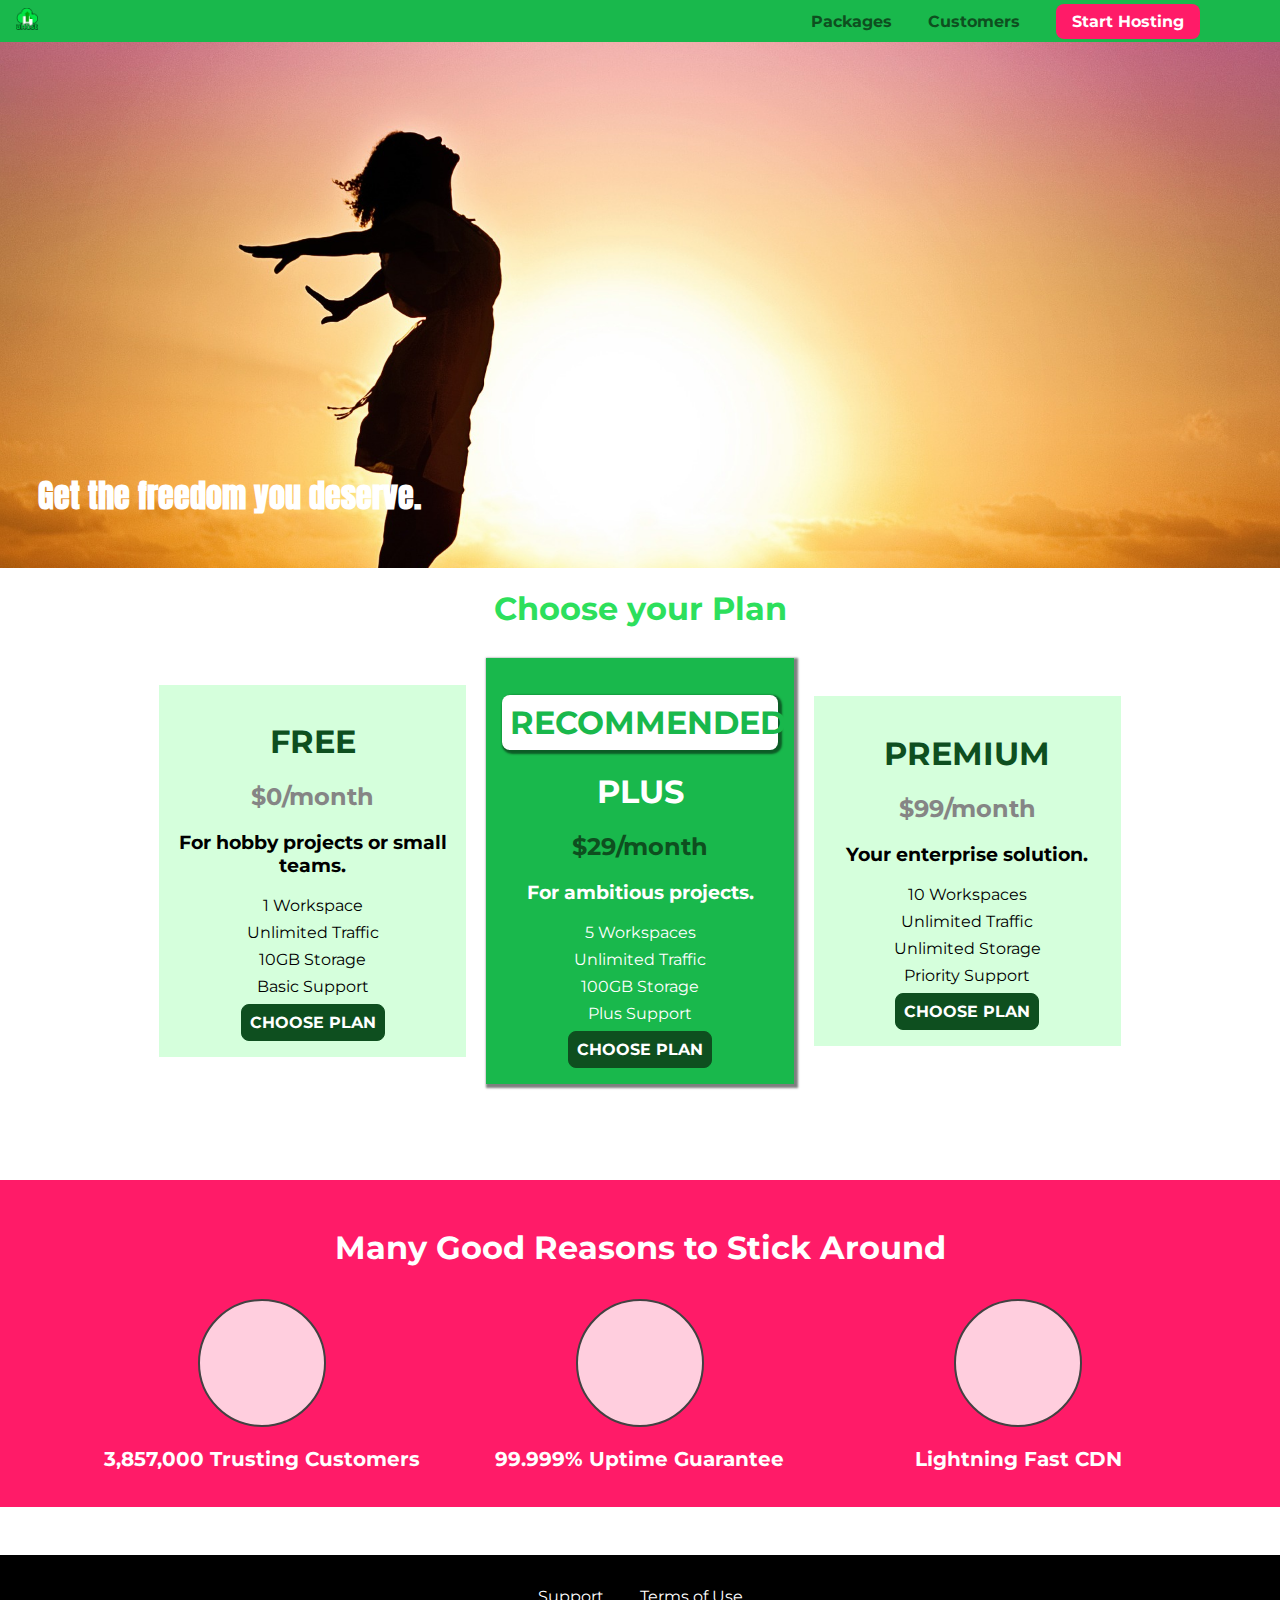
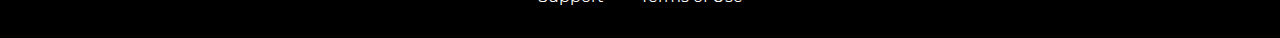
==== index.html @ 964760e7 "added the brand icon to the nav bar" ====
<!DOCTYPE html>
<html lang="en">

<head>
    <meta charset="UTF-8">
    <meta http-equiv="X-UA-Compatible" content="ie=edge">
    <title>uHost</title>
    <link rel="shortcut icon" href="favicon.png">
    <link rel="preconnect" href="https://fonts.googleapis.com">
    <link rel="preconnect" href="https://fonts.gstatic.com" crossorigin>
    <link href="https://fonts.googleapis.com/css2?family=Anton&display=swap" rel="stylesheet">
    <link rel="preconnect" href="https://fonts.googleapis.com">
    <link rel="preconnect" href="https://fonts.gstatic.com" crossorigin>
    <link href="https://fonts.googleapis.com/css2?family=Montserrat:ital,wght@0,400;0,500;1,400&display=swap" rel="stylesheet">
    <link rel="stylesheet" href="shared.css">
    <link rel="stylesheet" href="style.css">
</head>

<body>
    <header class="main-header">
        <div>
            <a href="index.html" class="main-header__brand">
                <img src="./images/uhost-icon.png" alt="uHost - Your favorite hosting company">
            </a>
        </div>
        <nav class="main-nav">
            <ul class="main-nav__items">
                <li class="main-nav__item">
                    <a href="packages/index.html">Packages</a>
                </li>
                <li class="main-nav__item">
                    <a href="customers/index.html">Customers</a>
                </li>
                <li class="main-nav__item main-nav__item--cta">
                    <a href="start-hosting/index.html">Start Hosting</a>
                </li>
            </ul>
        </nav>
    </header>
    <main>
        <section id="product-overview">
            <h1>Get the freedom you deserve.</h1>
        </section>
        <section id="plans">
            <h1 class="section-title">Choose your Plan</h1>
            <div class="plan__list">
                <article class="plan">
                    <h1 class="plan__title">FREE</h1>
                    <h2 class="plan__price">$0/month</h2>
                    <h3>For hobby projects or small teams.</h3>
                    <ul class="plan__features">
                        <li class="plan__feature">1 Workspace</li>
                        <li class="plan__feature">Unlimited Traffic</li>
                        <li class="plan__feature">10GB Storage</li>
                        <li class="plan__feature">Basic Support</li>
                    </ul>
                    <div>
                        <button class="button">CHOOSE PLAN</button>
                    </div>
                </article>
                <article class="plan plan--highlighted">
                    <h1 class="plan__annotation">RECOMMENDED</h1>
                    <h1 class="plan__title">PLUS</h1>
                    <h2 class="plan__price">$29/month</h2>
                    <h3>For ambitious projects.</h3>
                    <ul class="plan__features">
                        <li class="plan__feature">5 Workspaces</li>
                        <li class="plan__feature">Unlimited Traffic</li>
                        <li class="plan__feature">100GB Storage</li>
                        <li class="plan__feature">Plus Support</li>
                    </ul>
                    <div>
                        <button class="button">CHOOSE PLAN</button>
                    </div>
                </article>
                <article class="plan">
                    <h1 class="plan__title">PREMIUM</h1>
                    <h2 class="plan__price">$99/month</h2>
                    <h3>Your enterprise solution.</h3>
                    <ul class="plan__features">
                        <li class="plan__feature">10 Workspaces</li>
                        <li class="plan__feature">Unlimited Traffic</li>
                        <li class="plan__feature">Unlimited Storage</li>
                        <li class="plan__feature">Priority Support</li>
                    </ul>
                    <div>
                        <button class="button">CHOOSE PLAN</button>
                    </div>
                </article>
            </div>
        </section>
        <section id="key-features">
            <h1 class="section-title">Many Good Reasons to Stick Around</h1>
            <ul class="key-feature__list">
                <li class="key-feature">
                    <div class="key-feature__image">

                    </div>
                    <p class="key-feature__description">3,857,000 Trusting Customers</p>
                </li>
                <li class="key-feature">
                    <div class="key-feature__image">

                    </div>
                    <p class="key-feature__description">99.999% Uptime Guarantee</p>
                </li>
                <li class="key-feature">
                    <div class="key-feature__image">

                    </div>
                    <p class="key-feature__description">Lightning Fast CDN</p>
                </li>
            </ul>
        </section>
    </main>
    <footer class="main-footer">
        <nav>
            <ul class="main-footer__links">
                <li class="main-footer__link">
                    <a href="#">Support</a>
                </li>
                <li class="main-footer__link">
                    <a href="#">Terms of Use</a>
                </li>
            </ul>
        </nav>
    </footer>
</body>

</html>
---- shared.css ----
* {
    box-sizing: border-box;
}

body {
    font-family: 'Montserrat', sans-serif;
    margin: 0;
}

.main-header {
    /* background: #2ddf5c; */
    background-color: #19b84c;
    width: 100%;
    position: fixed;
    top: 0;
    left: 0;
    padding: 8px 16px;
    z-index: 1;
}

.main-header > div {
    display: inline-block;
    vertical-align: middle;
}

.main-header__brand {
    color: #0e4f1f;
    text-decoration: none;
    font-weight: bold;
    font-size: 22px;
    height: 22px;
    display: inline-block;
}

.main-header__brand img {
    height: 100%;
}

.main-nav {
    display: inline-block;
    text-align: right;
    width: calc(100% - 74px);
    vertical-align: middle;
}

.main-nav__items {
    margin: 0;
    padding: 0;
    list-style: none;
    
}

.main-nav__item {
    display: inline-block;
    padding: 0px 16px;
    
}

.main-nav__item a {
    text-decoration: none;
    color: #0e4f1f;
    font-weight: bold;
    padding: 3px 0px;
}

.main-nav__item a:hover,
.main-nav__item a:active {
    color: white;
    border-bottom: 5px solid white;
}

.main-nav__item--cta a {
    color: white;
    background: #ff1b68;
    padding: 8px 16px;
    border-radius: 8px;
}

.main-nav__item--cta a:hover,
.main-nav__item--cta a:active {
    color: #ff1b68;
    background: white;
    border-bottom: none;
}

.main-footer {
    background: black;
    color: white;
    padding: 32px;
    margin-top: 48px;
}

.main-footer__links {
    list-style: none;
    margin: 0;
    padding: 0;
    text-align: center;
}

.main-footer__link {
    display: inline-block;
    margin: 0 16px;
}

.main-footer__link a {
    color: white;
    text-decoration: none;
}

.main-footer__link a:hover,
.main-footer__link a:active {
    color: #ccc;
}

.button {
    background: #0e4f1f;
    color: white;
    font: inherit;
    border: 1.5px solid #0e4f1f;
    padding: 8px;
    border-radius: 8px;
    font-weight: bold;
    cursor: pointer;
}

.button:hover,
.button:active {
    background: white;
    color: #0e4f1f;
}

/* If the outline becomes visible, just set it to none */

.button:focus {
    outline: none;
}
---- style.css ----
#product-overview {
    background: url(./images/freedom.jpg);
    background-size: cover;
    background-position: left 10% top 20%;
    background-repeat: no-repeat;
    width: 100%;
    height: 528px;
    padding: 10px;
    margin-top: 40px;
    position: relative;
    background-origin: border-box;
    background-clip: border-box;
    /* border: 5px dashed red; */
   
}

#product-overview h1 {
    color: white;
    font-family: 'Anton', sans-serif;
    position: absolute;
    bottom: 5%;
    left: 3%;
}

.section-title {
    color: #2ddf5c;
    text-align: center;
}

.plan__list {
    width: 80%;
    margin: auto;
    text-align: center;
}

.plan {
    background: #d5ffdc;
    text-align: center;
    padding: 16px;
    margin: 8px;
    margin-bottom: 16px;
    display: inline-block;
    width: 30%;
    vertical-align: middle;
}

.plan--highlighted {
    background: #19b84c;
    color: white;
    box-shadow: 2px 2px 2px 2px rgb(0, 0, 0, .5);
}

.plan__annotation {
    background: white;
    color: #19b84c;
    padding: 8px;
    box-shadow: 2px 2px 2px 2px rgba(0, 0, 0, .5);
    border-radius: 8px;
}

.plan__title {
    color: #0e4f1f;
}

.plan__price {
    color: #858585;
}

.plan--highlighted .plan__title {
    color: white;
}

.plan--highlighted .plan__price {
    color: #0e4f1f;
}

.plan__features {
    list-style: none;
    margin: 0;
    padding: 0;
}

.plan__feature {
    margin: 8px 0;
}



#key-features {
    background: #ff1b68;
    margin-top: 80px;
    padding: 16px;
}

#key-features .section-title {
    color: white;
    margin: 32px;
}

.key-feature__list {
    list-style: none;
    margin: 0;
    padding: 0;
    text-align: center;
}

.key-feature {
    display: inline-block;
    width: 30%;
    vertical-align: top;
}

.key-feature__image {
    background: #ffcede;
    width: 128px;
    height: 128px;
    border: 2px solid #424242;
    border-radius: 50%;
    margin: auto;
}

.key-feature__description {
    text-align: center;
    font-weight: bold;
    color: white;
    font-size: 20px;
}
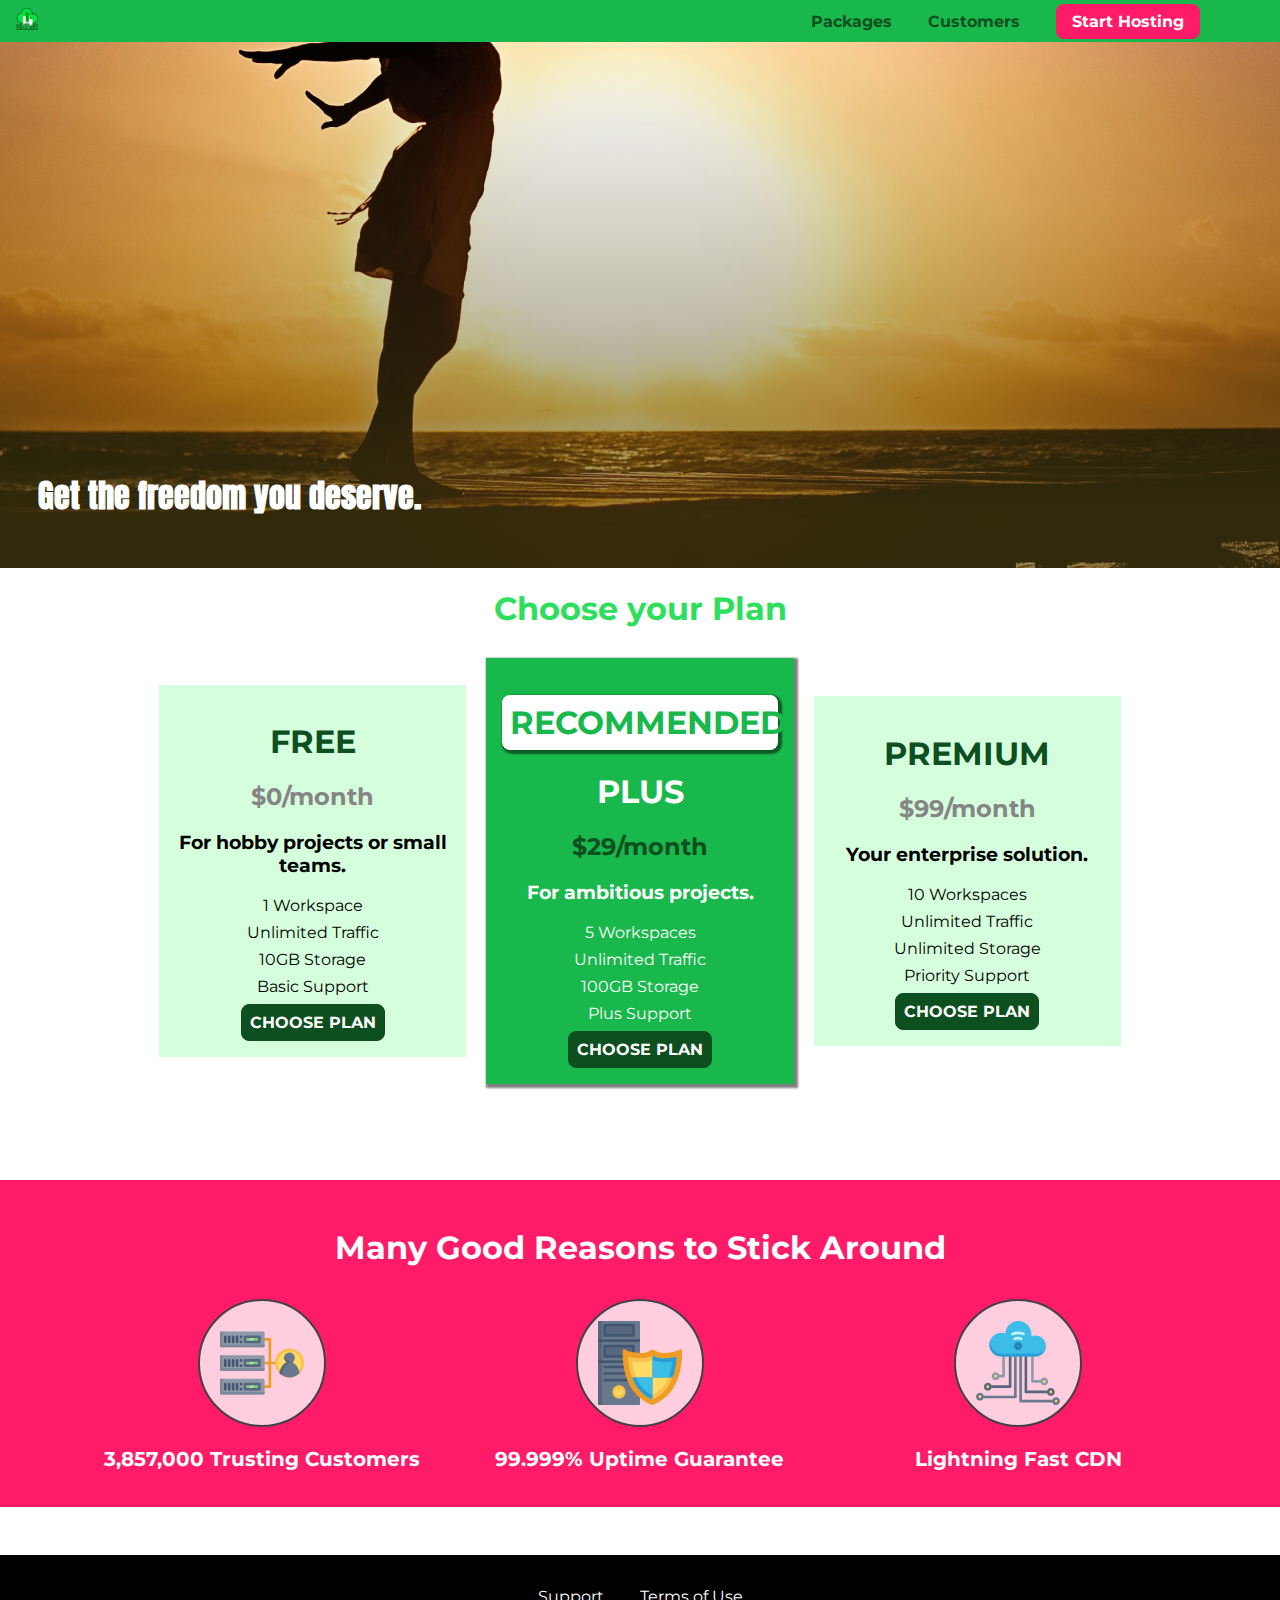
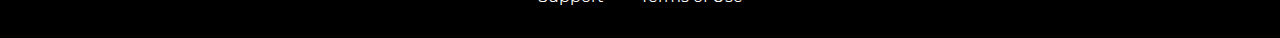
==== commit 92fc6cef: "added svgs to the key-features section" ====
--- a/index.html
+++ b/index.html
@@ -94,19 +94,185 @@
             <ul class="key-feature__list">
                 <li class="key-feature">
                     <div class="key-feature__image">
-
+                        <svg viewBox="0 0 512 512">
+                            <path style="fill:#F09B24;" d="M344,248h-32V112c0-4.418-3.582-8-8-8h-40c-4.418,0-8,3.582-8,8s3.582,8,8,8h32v128h-32  c-4.418,0-8,3.582-8,8s3.582,8,8,8h32v128h-32c-4.418,0-8,3.582-8,8s3.582,8,8,8h40c4.418,0,8-3.582,8-8V264h32c4.418,0,8-3.582,8-8  S348.418,248,344,248z"
+                            />
+                            <path style="fill:#8E9AA9;" d="M264,64H8c-4.418,0-8,3.582-8,8v80c0,4.418,3.582,8,8,8h256c4.418,0,8-3.582,8-8V72  C272,67.582,268.418,64,264,64z"
+                            />
+                            <path style="fill:#7C899B;" d="M24,144c-4.418,0-8-3.582-8-8V64H8c-4.418,0-8,3.582-8,8v80c0,4.418,3.582,8,8,8h256  c4.418,0,8-3.582,8-8v-8H24z"
+                            />
+                            <rect x="152" y="96" style="fill:#B8E3A8;" width="88" height="32" />
+                            <g>
+                                <polygon style="fill:#7EC97D;" points="152,96 152,128 166,128 198,96  " />
+                                <polygon style="fill:#7EC97D;" points="220,96 188,128 240,128 240,96  " />
+                            </g>
+                            <path style="fill:#56677E;" d="M240,136h-88c-4.418,0-8-3.582-8-8V96c0-4.418,3.582-8,8-8h88c4.418,0,8,3.582,8,8v32  C248,132.418,244.418,136,240,136z M160,120h72v-16h-72V120z"
+                            />
+                            <g>
+                                <path style="fill:#435670;" d="M32,136c-4.418,0-8-3.582-8-8V96c0-4.418,3.582-8,8-8s8,3.582,8,8v32C40,132.418,36.418,136,32,136z   "
+                                />
+                                <path style="fill:#435670;" d="M56,136c-4.418,0-8-3.582-8-8V96c0-4.418,3.582-8,8-8s8,3.582,8,8v32C64,132.418,60.418,136,56,136z   "
+                                />
+                                <path style="fill:#435670;" d="M80,136c-4.418,0-8-3.582-8-8V96c0-4.418,3.582-8,8-8s8,3.582,8,8v32C88,132.418,84.418,136,80,136z   "
+                                />
+                                <path style="fill:#435670;" d="M104,136c-4.418,0-8-3.582-8-8V96c0-4.418,3.582-8,8-8s8,3.582,8,8v32   C112,132.418,108.418,136,104,136z"
+                                />
+                                <path style="fill:#435670;" d="M128,105c-4.418,0-8-3.582-8-8v-1c0-4.418,3.582-8,8-8s8,3.582,8,8v1   C136,101.418,132.418,105,128,105z"
+                                />
+                                <path style="fill:#435670;" d="M128,136c-4.418,0-8-3.582-8-8v-1c0-4.418,3.582-8,8-8s8,3.582,8,8v1   C136,132.418,132.418,136,128,136z"
+                                />
+                            </g>
+                            <path style="fill:#8E9AA9;" d="M264,208H8c-4.418,0-8,3.582-8,8v80c0,4.418,3.582,8,8,8h256c4.418,0,8-3.582,8-8v-80  C272,211.582,268.418,208,264,208z"
+                            />
+                            <path style="fill:#7C899B;" d="M24,288c-4.418,0-8-3.582-8-8v-72H8c-4.418,0-8,3.582-8,8v80c0,4.418,3.582,8,8,8h256  c4.418,0,8-3.582,8-8v-8H24z"
+                            />
+                            <rect x="152" y="240" style="fill:#B8E3A8;" width="88" height="32" />
+                            <g>
+                                <polygon style="fill:#7EC97D;" points="152,240 152,272 166,272 198,240  " />
+                                <polygon style="fill:#7EC97D;" points="220,240 188,272 240,272 240,240  " />
+                            </g>
+                            <path style="fill:#56677E;" d="M240,280h-88c-4.418,0-8-3.582-8-8v-32c0-4.418,3.582-8,8-8h88c4.418,0,8,3.582,8,8v32  C248,276.418,244.418,280,240,280z M160,264h72v-16h-72V264z"
+                            />
+                            <g>
+                                <path style="fill:#435670;" d="M32,280c-4.418,0-8-3.582-8-8v-32c0-4.418,3.582-8,8-8s8,3.582,8,8v32C40,276.418,36.418,280,32,280   z"
+                                />
+                                <path style="fill:#435670;" d="M56,280c-4.418,0-8-3.582-8-8v-32c0-4.418,3.582-8,8-8s8,3.582,8,8v32C64,276.418,60.418,280,56,280   z"
+                                />
+                                <path style="fill:#435670;" d="M80,280c-4.418,0-8-3.582-8-8v-32c0-4.418,3.582-8,8-8s8,3.582,8,8v32C88,276.418,84.418,280,80,280   z"
+                                />
+                                <path style="fill:#435670;" d="M104,280c-4.418,0-8-3.582-8-8v-32c0-4.418,3.582-8,8-8s8,3.582,8,8v32   C112,276.418,108.418,280,104,280z"
+                                />
+                                <path style="fill:#435670;" d="M128,249c-4.418,0-8-3.582-8-8v-1c0-4.418,3.582-8,8-8s8,3.582,8,8v1   C136,245.418,132.418,249,128,249z"
+                                />
+                                <path style="fill:#435670;" d="M128,280c-4.418,0-8-3.582-8-8v-1c0-4.418,3.582-8,8-8s8,3.582,8,8v1   C136,276.418,132.418,280,128,280z"
+                                />
+                            </g>
+                            <path style="fill:#8E9AA9;" d="M264,352H8c-4.418,0-8,3.582-8,8v80c0,4.418,3.582,8,8,8h256c4.418,0,8-3.582,8-8v-80  C272,355.582,268.418,352,264,352z"
+                            />
+                            <path style="fill:#7C899B;" d="M24,432c-4.418,0-8-3.582-8-8v-72H8c-4.418,0-8,3.582-8,8v80c0,4.418,3.582,8,8,8h256  c4.418,0,8-3.582,8-8v-8H24z"
+                            />
+                            <rect x="152" y="384" style="fill:#B8E3A8;" width="88" height="32" />
+                            <g>
+                                <polygon style="fill:#7EC97D;" points="152,384 152,416 166,416 198,384  " />
+                                <polygon style="fill:#7EC97D;" points="220,384 188,416 240,416 240,384  " />
+                            </g>
+                            <path style="fill:#56677E;" d="M240,424h-88c-4.418,0-8-3.582-8-8v-32c0-4.418,3.582-8,8-8h88c4.418,0,8,3.582,8,8v32  C248,420.418,244.418,424,240,424z M160,408h72v-16h-72V408z"
+                            />
+                            <g>
+                                <path style="fill:#435670;" d="M32,424c-4.418,0-8-3.582-8-8v-32c0-4.418,3.582-8,8-8s8,3.582,8,8v32C40,420.418,36.418,424,32,424   z"
+                                />
+                                <path style="fill:#435670;" d="M56,424c-4.418,0-8-3.582-8-8v-32c0-4.418,3.582-8,8-8s8,3.582,8,8v32C64,420.418,60.418,424,56,424   z"
+                                />
+                                <path style="fill:#435670;" d="M80,424c-4.418,0-8-3.582-8-8v-32c0-4.418,3.582-8,8-8s8,3.582,8,8v32C88,420.418,84.418,424,80,424   z"
+                                />
+                                <path style="fill:#435670;" d="M104,424c-4.418,0-8-3.582-8-8v-32c0-4.418,3.582-8,8-8s8,3.582,8,8v32   C112,420.418,108.418,424,104,424z"
+                                />
+                                <path style="fill:#435670;" d="M128,393c-4.418,0-8-3.582-8-8v-1c0-4.418,3.582-8,8-8s8,3.582,8,8v1   C136,389.418,132.418,393,128,393z"
+                                />
+                                <path style="fill:#435670;" d="M128,424c-4.418,0-8-3.582-8-8v-1c0-4.418,3.582-8,8-8s8,3.582,8,8v1   C136,420.418,132.418,424,128,424z"
+                                />
+                            </g>
+                            <path style="fill:#F7C14D;" d="M424,168c-48.523,0-88,39.477-88,88s39.477,88,88,88s88-39.477,88-88S472.523,168,424,168z" />
+                            <path style="fill:#FFDB66;" d="M424,184c-39.701,0-72,32.299-72,72s32.299,72,72,72s72-32.299,72-72S463.701,184,424,184z" />
+                            <path style="fill:#69788D;" d="M484.893,314.16C476.393,274.588,451.922,248,424,248s-52.393,26.588-60.893,66.16  c-0.605,2.82,0.354,5.749,2.511,7.664C381.731,336.124,402.465,344,424,344s42.269-7.876,58.381-22.176  C484.539,319.909,485.498,316.98,484.893,314.16z"
+                            />
+                            <path style="fill:#56677E;" d="M434.053,249.171C430.768,248.403,427.411,248,424,248c-27.922,0-52.393,26.588-60.893,66.16  c-0.605,2.82,0.354,5.749,2.511,7.664c3.383,3.002,6.979,5.703,10.734,8.125C384.904,286.243,407.373,255.378,434.053,249.171z"
+                            />
+                            <path style="fill:#69788D;" d="M424,192c-17.645,0-32,14.355-32,32s14.355,32,32,32s32-14.355,32-32S441.645,192,424,192z" />
+                            <path style="fill:#56677E;" d="M432,248c-17.645,0-32-14.355-32-32c0-6.783,2.128-13.076,5.742-18.258  C397.444,203.53,392,213.138,392,224c0,17.645,14.355,32,32,32c10.862,0,20.471-5.444,26.258-13.742  C445.076,245.872,438.783,248,432,248z"
+                            />
+
+                        </svg>
+  
                     </div>
                     <p class="key-feature__description">3,857,000 Trusting Customers</p>
                 </li>
                 <li class="key-feature">
                     <div class="key-feature__image">
-
+                        <svg viewBox="0 0 512 512">
+                            <path style="fill:#69788D;" d="M248,0H8C3.582,0,0,3.582,0,8v496c0,4.418,3.582,8,8,8h240c4.418,0,8-3.582,8-8V8  C256,3.582,252.418,0,248,0z"
+                            />
+                            <path style="fill:#56677E;" d="M24,504V8c0-4.418,3.582-8,8-8H8C3.582,0,0,3.582,0,8v496c0,4.418,3.582,8,8,8h24  C27.582,512,24,508.418,24,504z"
+                            />
+                            <g>
+                                <rect x="0" y="112" style="fill:#435670;" width="256" height="16" />
+                                <rect x="0" y="240" style="fill:#435670;" width="256" height="16" />
+                            </g>
+                            <path style="fill:#F7C14D;" d="M128,392c-22.056,0-40,17.944-40,40s17.944,40,40,40s40-17.944,40-40S150.056,392,128,392z" />
+                            <path style="fill:#FFDB66;" d="M128,408c-13.233,0-24,10.767-24,24s10.767,24,24,24s24-10.767,24-24S141.233,408,128,408z" />
+                            <path style="fill:#F7C14D;" d="M128,392c-2.739,0-5.414,0.278-8,0.805V424c0,4.418,3.582,8,8,8c4.418,0,8-3.582,8-8v-31.195  C133.414,392.278,130.739,392,128,392z"
+                            />
+                            <g>
+                                <path style="fill:#435670;" d="M216,288H40c-4.418,0-8-3.582-8-8s3.582-8,8-8h176c4.418,0,8,3.582,8,8S220.418,288,216,288z"
+                                />
+                                <path style="fill:#435670;" d="M216,328H40c-4.418,0-8-3.582-8-8s3.582-8,8-8h176c4.418,0,8,3.582,8,8S220.418,328,216,328z"
+                                />
+                                <path style="fill:#435670;" d="M216,368H40c-4.418,0-8-3.582-8-8s3.582-8,8-8h176c4.418,0,8,3.582,8,8S220.418,368,216,368z"
+                                />
+                                <path style="fill:#435670;" d="M216,16H40c-4.418,0-8,3.582-8,8v64c0,4.418,3.582,8,8,8h176c4.418,0,8-3.582,8-8V24   C224,19.582,220.418,16,216,16z"
+                                />
+                            </g>
+                            <rect x="48" y="32" style="fill:#56677E;" width="160" height="48" />
+                            <path style="fill:#435670;" d="M216,144H40c-4.418,0-8,3.582-8,8v64c0,4.418,3.582,8,8,8h176c4.418,0,8-3.582,8-8v-64  C224,147.582,220.418,144,216,144z"
+                            />
+                            <rect x="48" y="160" style="fill:#56677E;" width="160" height="48" />
+                            <path style="fill:#F09B24;" d="M511.747,180.237c-0.194-6.537-8.107-10.107-13.135-5.894c-5.6,4.693-42.904,21.282-98.514,21.282  c-33.45,0-64.625-20.999-64.929-21.206c-2.9-1.991-6.764-1.85-9.512,0.346c-2.677,2.135-27.201,20.86-63.793,20.86  c-55.607,0-92.914-16.589-98.515-21.282c-5.028-4.211-12.941-0.645-13.135,5.894c-1.634,54.834,4.655,105.941,18.693,151.903  c12.096,39.604,29.759,74.047,52.497,102.373c27.538,34.304,62.743,59.882,104.66,76.045c3.069,1.918,6.757,1.921,9.83,0  c41.917-16.163,77.122-41.741,104.66-76.045c22.738-28.326,40.401-62.77,52.497-102.373  C507.092,286.179,513.381,235.071,511.747,180.237z"
+                            />
+                            <path style="fill:#F7C14D;" d="M476.21,221.226c-1.953-1.631-4.568-2.235-7.036-1.628c-21.686,5.327-44.926,8.028-69.075,8.028  c-25.926,0-49.633-8.975-64.955-16.504c-2.307-1.134-5.016-1.091-7.284,0.116c-14.059,7.477-36.919,16.388-65.994,16.388  c-24.153,0-47.394-2.701-69.075-8.028c-5.155-1.268-10.221,2.966-9.894,8.261c2.077,33.693,7.668,65.635,16.616,94.935  c22.774,74.565,66.139,126.334,128.888,153.868c2.032,0.891,4.397,0.891,6.43,0c61.777-27.107,104.716-78.876,127.62-153.868  c8.948-29.3,14.539-61.241,16.616-94.935C479.224,225.319,478.163,222.856,476.21,221.226z"
+                            />
+                            <path style="fill:#FFDB66;" d="M331.609,451.727c-52.604-25.289-89.304-70.987-109.144-135.944  c-6.532-21.39-11.162-44.336-13.82-68.447c17.133,2.852,34.952,4.291,53.22,4.291c29.394,0,53.376-7.793,69.978-15.561  c17.44,7.736,41.656,15.561,68.256,15.561c18.267,0,36.085-1.439,53.219-4.291c-2.659,24.112-7.288,47.06-13.82,68.448  C419.545,381.108,383.27,426.805,331.609,451.727z"
+                            />
+                            <g>
+                                <path style="fill:#2C9DD4;" d="M479.066,227.858c0.157-2.539-0.903-5.002-2.856-6.633s-4.568-2.235-7.036-1.628   c-21.686,5.327-44.926,8.028-69.075,8.028c-25.926,0-49.633-8.975-64.955-16.504c-1.057-0.52-2.2-0.78-3.345-0.806l-0.072,133.351   h123.601c2.556-6.746,4.933-13.702,7.123-20.874C471.398,293.493,476.989,261.552,479.066,227.858z"
+                                />
+                                <path style="fill:#2C9DD4;" d="M206.658,343.667c24.153,63.42,65.028,108.108,121.743,132.995c1.031,0.452,2.147,0.673,3.263,0.666   l0.063-133.661H206.658z"
+                                />
+                            </g>
+                            <g>
+                                <path style="fill:#3CBDE8;" d="M439.497,315.783c6.532-21.389,11.161-44.336,13.82-68.448c-17.134,2.852-34.952,4.291-53.219,4.291   c-26.6,0-50.815-7.824-68.256-15.561l-0.116,107.601h97.758C433.179,334.807,436.524,325.518,439.497,315.783z"
+                                />
+                                <path style="fill:#3CBDE8;" d="M232.523,343.667c21.144,50.298,54.363,86.56,99.087,108.06l0.117-108.06H232.523z" />
+                            </g>
+                        </svg>
                     </div>
                     <p class="key-feature__description">99.999% Uptime Guarantee</p>
                 </li>
                 <li class="key-feature">
                     <div class="key-feature__image">
-
+                        <svg viewBox="0 0 512 512">
+                            <path style="fill:#8E9AA9;" d="M168,200c-4.418,0-8,3.582-8,8v120h-17.376c-3.302-9.311-12.194-16-22.624-16  c-13.234,0-24,10.767-24,24s10.766,24,24,24c10.429,0,19.321-6.689,22.624-16H168c4.418,0,8-3.582,8-8V208  C176,203.582,172.418,200,168,200z"
+                            />
+                            <path style="fill:#FFDB66;" d="M120,328c-4.411,0-8,3.589-8,8s3.589,8,8,8s8-3.589,8-8S124.411,328,120,328z" />
+                            <path style="fill:#56677E;" d="M208,200c-4.418,0-8,3.582-8,8v184H94.624C91.322,382.689,82.43,376,72,376  c-13.234,0-24,10.767-24,24s10.766,24,24,24c10.429,0,19.321-6.689,22.624-16H208c4.418,0,8-3.582,8-8V208  C216,203.582,212.418,200,208,200z"
+                            />
+                            <path style="fill:#FFDB66;" d="M72,392c-4.411,0-8,3.589-8,8s3.589,8,8,8s8-3.589,8-8S76.411,392,72,392z" />
+                            <path style="fill:#69788D;" d="M240,208c-4.418,0-8,3.582-8,8v239H47.24c-2.671-10.34-12.078-18-23.24-18c-13.234,0-24,10.767-24,24  s10.766,24,24,24c9.666,0,18.009-5.747,21.809-14H240c4.418,0,8-3.582,8-8V216C248,211.582,244.418,208,240,208z"
+                            />
+                            <path style="fill:#FFDB66;" d="M24,453c-4.411,0-8,3.589-8,8s3.589,8,8,8s8-3.589,8-8S28.411,453,24,453z" />
+                            <path style="fill:#69788D;" d="M488,464c-10.429,0-19.321,6.689-22.624,16H280V208c0-4.418-3.582-8-8-8s-8,3.582-8,8v280  c0,4.418,3.582,8,8,8h193.376c3.302,9.311,12.194,16,22.624,16c13.234,0,24-10.767,24-24S501.234,464,488,464z"
+                            />
+                            <path style="fill:#FFDB66;" d="M488,480c-4.411,0-8,3.589-8,8s3.589,8,8,8s8-3.589,8-8S492.411,480,488,480z" />
+                            <path style="fill:#56677E;" d="M456,408c-10.429,0-19.321,6.689-22.624,16H312V208c0-4.418-3.582-8-8-8s-8,3.582-8,8v224  c0,4.418,3.582,8,8,8h129.376c3.302,9.311,12.194,16,22.624,16c13.234,0,24-10.767,24-24S469.234,408,456,408z"
+                            />
+                            <path style="fill:#FFDB66;" d="M456,424c-4.411,0-8,3.589-8,8s3.589,8,8,8s8-3.589,8-8S460.411,424,456,424z" />
+                            <path style="fill:#8E9AA9;" d="M416,344c-10.429,0-19.321,6.689-22.624,16H352V208c0-4.418-3.582-8-8-8s-8,3.582-8,8v160  c0,4.418,3.582,8,8,8h49.376c3.302,9.311,12.194,16,22.624,16c13.234,0,24-10.767,24-24S429.234,344,416,344z"
+                            />
+                            <path style="fill:#FFDB66;" d="M416,360c-4.411,0-8,3.589-8,8s3.589,8,8,8s8-3.589,8-8S420.411,360,416,360z" />
+                            <path style="fill:#3CBDE8;" d="M362,88c-8.741,0-17.231,1.751-25.06,5.085C337.646,88.797,338,84.43,338,80  c0-44.112-35.888-80-80-80c-42.823,0-77.895,33.816-79.909,76.149C170.393,73.415,162.244,72,154,72c-39.701,0-72,32.299-72,72  s32.299,72,72,72h208c35.29,0,64-28.71,64-64S397.29,88,362,88z"
+                            />
+                            <path style="fill:#2C9DD4;" d="M368,200H160c-39.701,0-72-32.299-72-72c0-5.863,0.721-11.559,2.05-17.019  C84.918,120.88,82,132.102,82,144c0,39.701,32.299,72,72,72h208c30.389,0,55.88-21.296,62.379-49.743  C413.565,186.327,392.352,200,368,200z"
+                            />
+                            <path style="fill:#2A7DB5;" d="M256,128c-13.234,0-24,10.767-24,24s10.766,24,24,24c13.233,0,24-10.767,24-24S269.233,128,256,128z"
+                            />
+                            <path style="fill:#2C9DD4;" d="M256,144c-4.411,0-8,3.589-8,8s3.589,8,8,8c4.411,0,8-3.589,8-8S260.411,144,256,144z" />
+                            <g>
+                                <path style="fill:#C5F1FA;" d="M221.755,87.695c-2.994,0-5.864-1.688-7.233-4.572c-1.894-3.991-0.194-8.763,3.798-10.657   C230.157,66.849,242.834,64,256,64c13.166,0,25.844,2.849,37.68,8.466c3.992,1.895,5.692,6.666,3.798,10.657   s-6.666,5.692-10.657,3.798C277.144,82.328,266.774,80,256,80c-10.774,0-21.144,2.328-30.821,6.921   C224.072,87.446,222.904,87.695,221.755,87.695z"
+                                />
+                                <path style="fill:#C5F1FA;" d="M276.545,116.618c-1.148,0-2.316-0.249-3.424-0.774C267.745,113.293,261.985,112,256,112   c-5.985,0-11.745,1.293-17.121,3.844c-3.991,1.895-8.763,0.192-10.657-3.798c-1.894-3.992-0.193-8.764,3.798-10.657   C239.557,97.813,247.625,96,256,96c8.376,0,16.444,1.813,23.98,5.389c3.991,1.894,5.692,6.665,3.798,10.657   C282.41,114.93,279.539,116.618,276.545,116.618z"
+                                />
+                            </g>
+
+                        </svg>
                     </div>
                     <p class="key-feature__description">Lightning Fast CDN</p>
                 </li>
--- a/style.css
+++ b/style.css
@@ -1,17 +1,18 @@
 #product-overview {
-    background: url(./images/freedom.jpg);
-    background-size: cover;
+    background: linear-gradient(to top, rgba(80, 68, 18, 0.6) 10%, transparent), url(./images/freedom.jpg) left 10% bottom 20%/cover no-repeat border-box;
+    /* background-size: cover;
     background-position: left 10% top 20%;
-    background-repeat: no-repeat;
+    background-repeat: no-repeat; */
     width: 100%;
     height: 528px;
     padding: 10px;
     margin-top: 40px;
     position: relative;
-    background-origin: border-box;
-    background-clip: border-box;
+    /* background-origin: border-box;
+    background-clip: border-box; */
     /* border: 5px dashed red; */
-   
+    /* background-image: linear-gradient(0deg, darkblue, transparent); */
+    /* background-image: radial-gradient(circle at top, yellow, grey); */
 }
 
 #product-overview h1 {
@@ -117,6 +118,8 @@
     border: 2px solid #424242;
     border-radius: 50%;
     margin: auto;
+    padding: 20px;
+    
 }
 
 .key-feature__description {
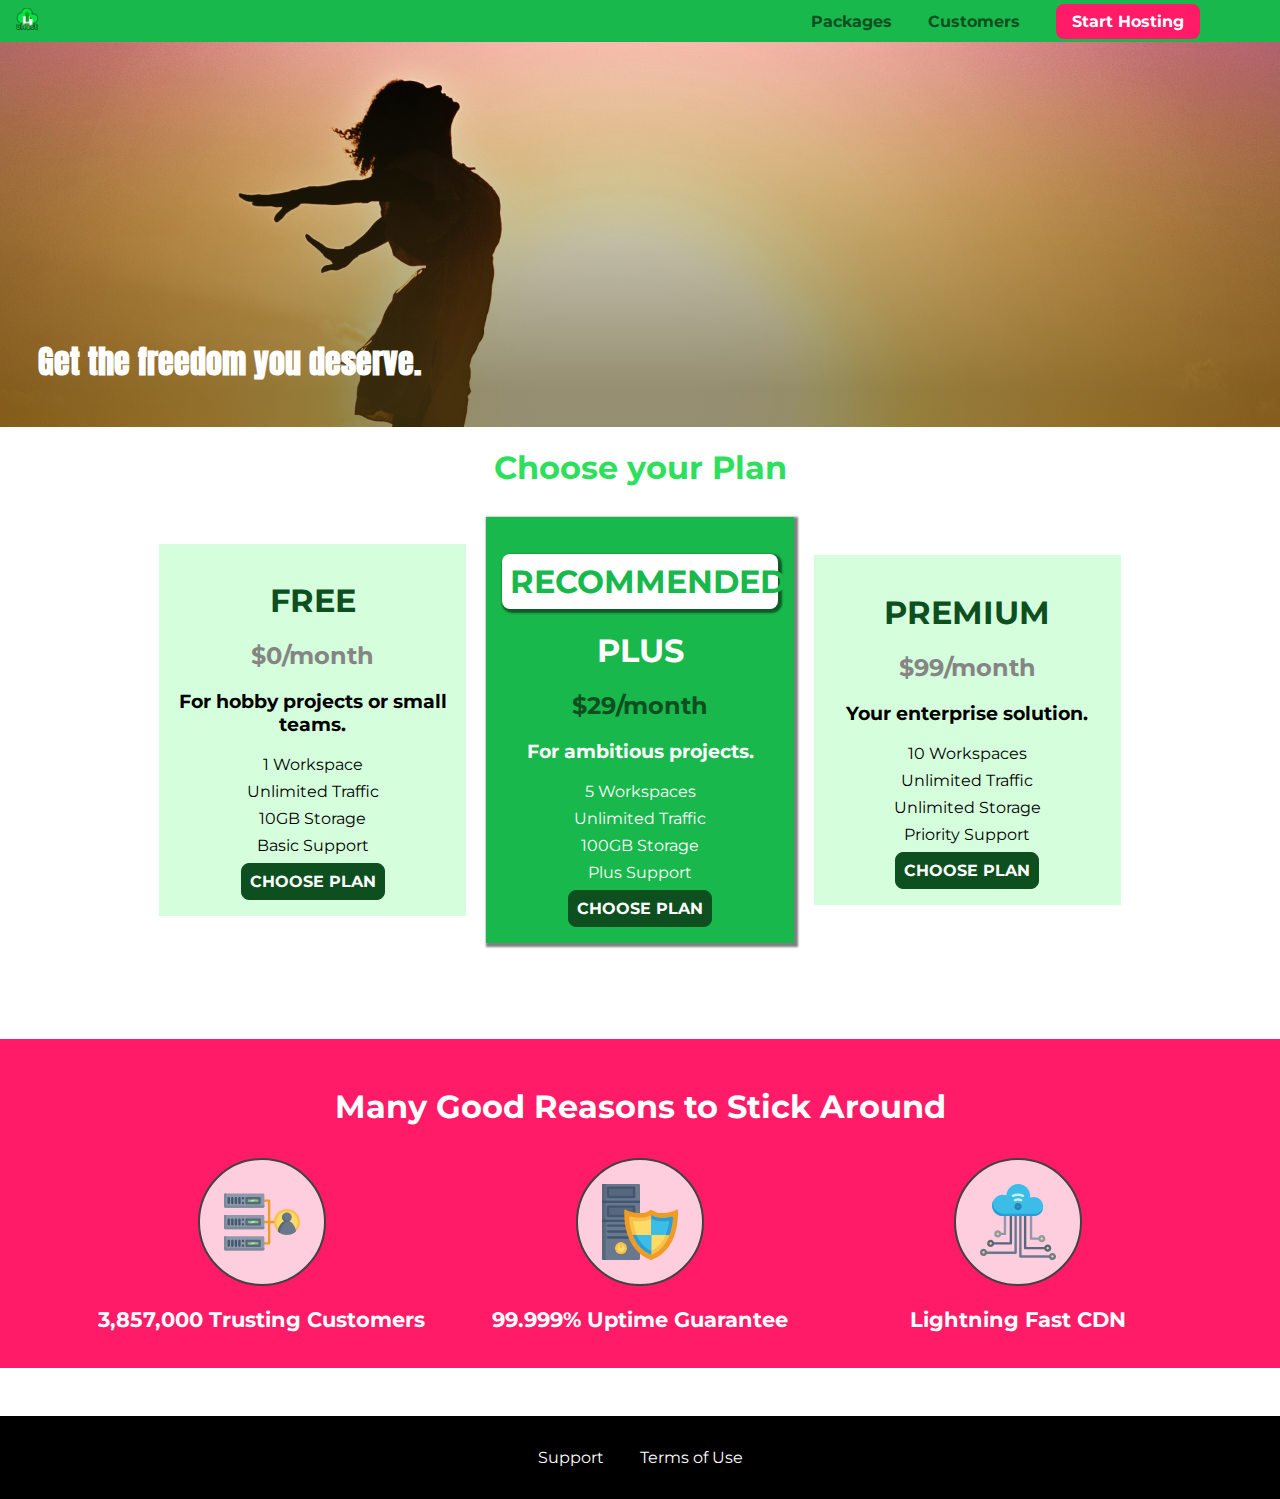
==== commit 671a56fb: "added the code for the modal" ====
--- a/index.html
+++ b/index.html
@@ -17,6 +17,14 @@
 </head>
 
 <body>
+    <div class="backdrop"></div>
+    <div class="modal">
+        <h1 class="modal__title">Do you want to continue?</h1>
+        <div class="modal__actions">
+            <a href="start-hosting/index.html" class="modal__action">Yes!</a>
+            <button class="modal__action modal__action--negative" type="button">No!</button>
+        </div>
+    </div>
     <header class="main-header">
         <div>
             <a href="index.html" class="main-header__brand">
--- a/shared.css
+++ b/shared.css
@@ -7,6 +7,17 @@
     margin: 0;
 }
 
+.backdrop {
+    position: fixed;
+    display: none;
+    top: 0;
+    left: 0;
+    z-index: 100;
+    width: 100vw;
+    height: 100vh;
+    background: rgba(0, 0, 0, 0.5);
+}
+
 .main-header {
     /* background: #2ddf5c; */
     background-color: #19b84c;
@@ -14,7 +25,7 @@
     position: fixed;
     top: 0;
     left: 0;
-    padding: 8px 16px;
+    padding: 0.5rem 1rem;
     z-index: 1;
 }
 
@@ -27,8 +38,8 @@
     color: #0e4f1f;
     text-decoration: none;
     font-weight: bold;
-    font-size: 22px;
-    height: 22px;
+    font-size: 1.4rem;
+    height: 1.4rem;
     display: inline-block;
 }
 
@@ -52,7 +63,7 @@
 
 .main-nav__item {
     display: inline-block;
-    padding: 0px 16px;
+    padding: 0px 1rem;
     
 }
 
@@ -60,7 +71,7 @@
     text-decoration: none;
     color: #0e4f1f;
     font-weight: bold;
-    padding: 3px 0px;
+    padding: 0.2rem 0;
 }
 
 .main-nav__item a:hover,
@@ -72,7 +83,7 @@
 .main-nav__item--cta a {
     color: white;
     background: #ff1b68;
-    padding: 8px 16px;
+    padding: 0.5rem 1rem;
     border-radius: 8px;
 }
 
@@ -86,8 +97,8 @@
 .main-footer {
     background: black;
     color: white;
-    padding: 32px;
-    margin-top: 48px;
+    padding: 2rem;
+    margin-top: 3rem;
 }
 
 .main-footer__links {
@@ -99,7 +110,7 @@
 
 .main-footer__link {
     display: inline-block;
-    margin: 0 16px;
+    margin: 0 1rem;
 }
 
 .main-footer__link a {
@@ -117,7 +128,7 @@
     color: white;
     font: inherit;
     border: 1.5px solid #0e4f1f;
-    padding: 8px;
+    padding: 0.5rem;
     border-radius: 8px;
     font-weight: bold;
     cursor: pointer;
--- a/style.css
+++ b/style.css
@@ -1,12 +1,12 @@
 #product-overview {
-    background: linear-gradient(to top, rgba(80, 68, 18, 0.6) 10%, transparent), url(./images/freedom.jpg) left 10% bottom 20%/cover no-repeat border-box;
+    background: linear-gradient(to top, rgba(80, 68, 18, 0.6) 10%, transparent), url(./images/freedom.jpg) left 10% bottom 75%/cover no-repeat border-box;
     /* background-size: cover;
     background-position: left 10% top 20%;
     background-repeat: no-repeat; */
-    width: 100%;
-    height: 528px;
-    padding: 10px;
-    margin-top: 40px;
+    width: 100vw;
+    height: 43vh;
+    /* padding: 0.7rem; */
+    margin-top: 2.5rem;
     position: relative;
     /* background-origin: border-box;
     background-clip: border-box; */
@@ -37,9 +37,9 @@
 .plan {
     background: #d5ffdc;
     text-align: center;
-    padding: 16px;
-    margin: 8px;
-    margin-bottom: 16px;
+    padding: 1rem;
+    margin: 0.5rem;
+    margin-bottom: 1rem;
     display: inline-block;
     width: 30%;
     vertical-align: middle;
@@ -54,7 +54,7 @@
 .plan__annotation {
     background: white;
     color: #19b84c;
-    padding: 8px;
+    padding: 0.5rem;
     box-shadow: 2px 2px 2px 2px rgba(0, 0, 0, .5);
     border-radius: 8px;
 }
@@ -82,20 +82,20 @@
 }
 
 .plan__feature {
-    margin: 8px 0;
+    margin: 0.5rem 0;
 }
 
 
 
 #key-features {
     background: #ff1b68;
-    margin-top: 80px;
-    padding: 16px;
+    margin-top: 5rem;
+    padding: 1rem;
 }
 
 #key-features .section-title {
     color: white;
-    margin: 32px;
+    margin: 2rem;
 }
 
 .key-feature__list {
@@ -118,7 +118,7 @@
     border: 2px solid #424242;
     border-radius: 50%;
     margin: auto;
-    padding: 20px;
+    padding: 1.5rem;
     
 }
 
@@ -126,6 +126,55 @@
     text-align: center;
     font-weight: bold;
     color: white;
-    font-size: 20px;
+    font-size: 1.3rem;
 }
 
+.modal {
+    position: fixed;
+    display: none;
+    z-index: 200;
+    top: 20%;
+    left: 30%;
+    width: 40%;
+    background: white;
+    padding: 1rem;
+    border: 1px solid #ccc;
+    box-shadow: 1px 1px 1px rgba(0, 0, 0, 0.5);
+  }
+  
+  .modal__title {
+    text-align: center;
+    margin: 0 0 1rem 0;
+  }
+  
+  .modal__actions {
+    text-align: center;
+  }
+  
+  .modal__action {
+    border: 1px solid #0e4f1f;
+    background: #0e4f1f;
+    text-decoration: none;
+    color: white;
+    font: inherit;
+    padding: 0.5rem 1rem;
+    cursor: pointer;
+  }
+  
+  .modal__action:hover,
+  .modal__action:active {
+    background: #2ddf5c;
+    border-color: #2ddf5c;
+  }
+  
+  .modal__action--negative {
+    background: red;
+    border-color: red;
+  }
+  
+  .modal__action--negative:hover,
+  .modal__action--negative:active {
+    background: #ff5454;
+    border-color: #ff5454;
+  }
+
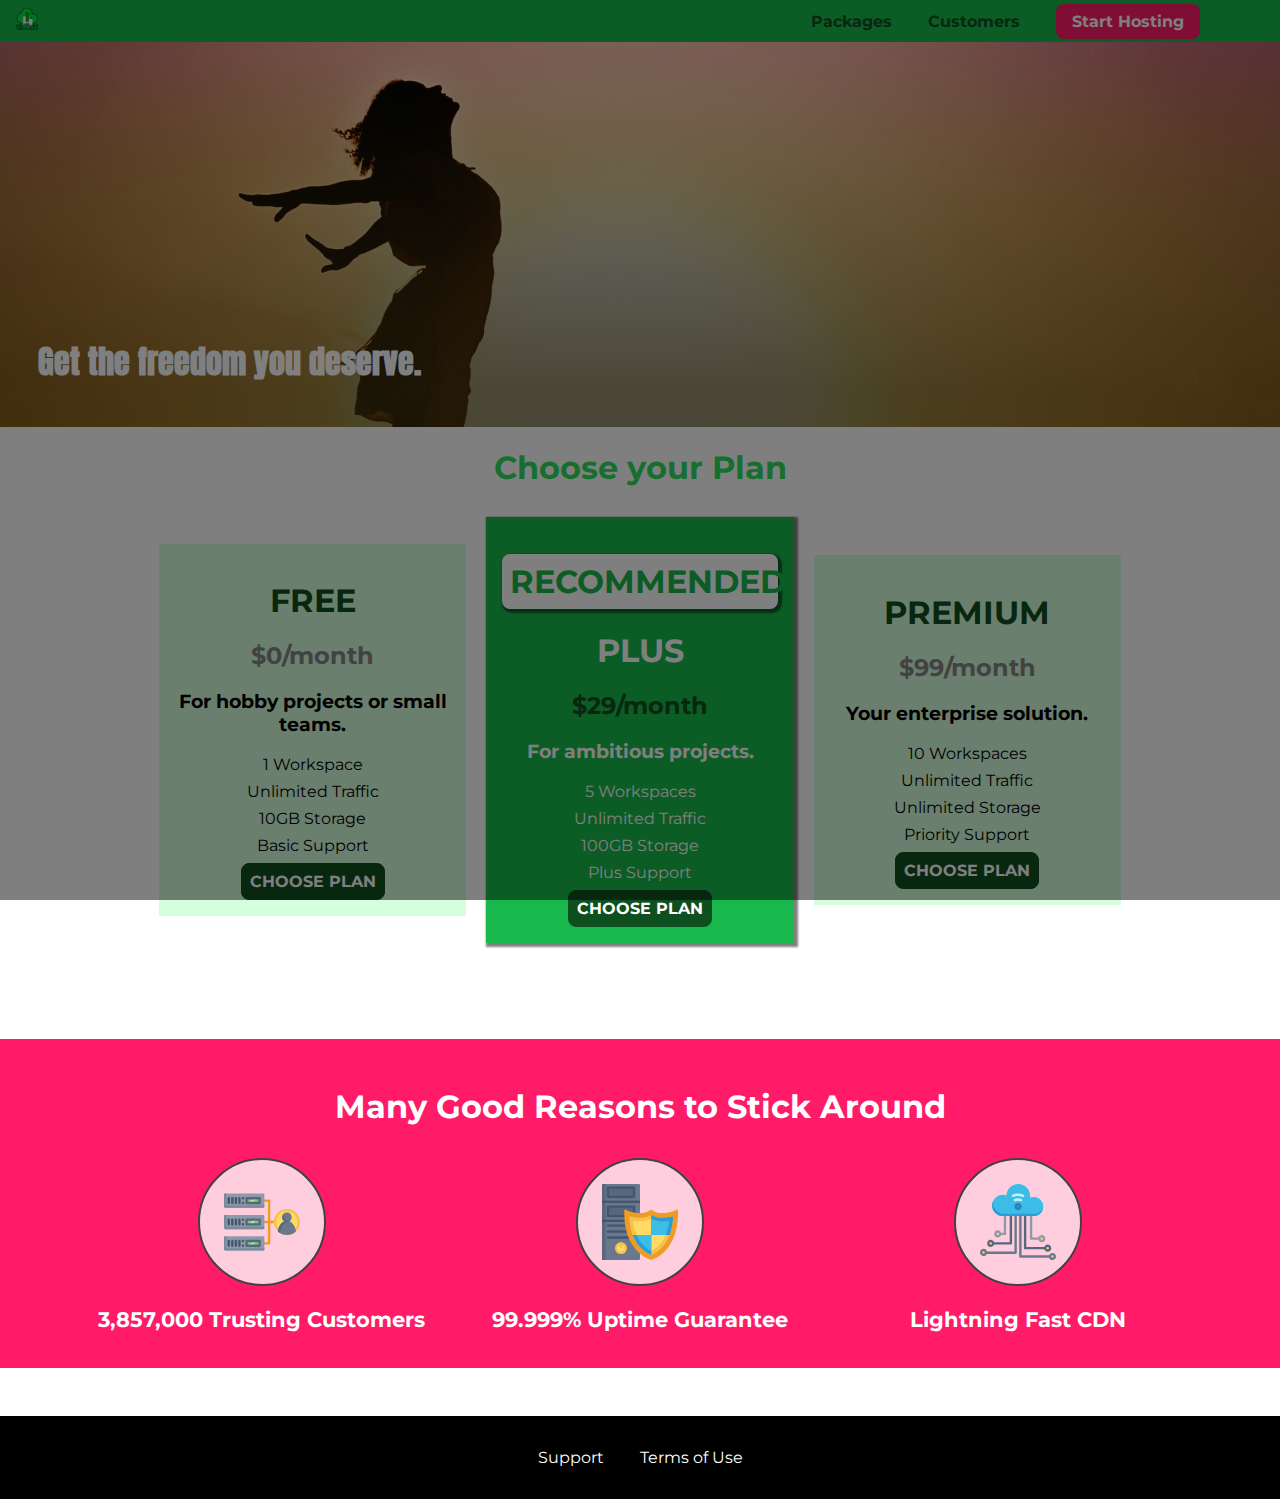
==== commit dd9c62a0: "added a script and a javascript file named shared.js" ====
--- a/index.html
+++ b/index.html
@@ -299,6 +299,7 @@
             </ul>
         </nav>
     </footer>
+    <script src="shared.js"></script>
 </body>
 
 </html>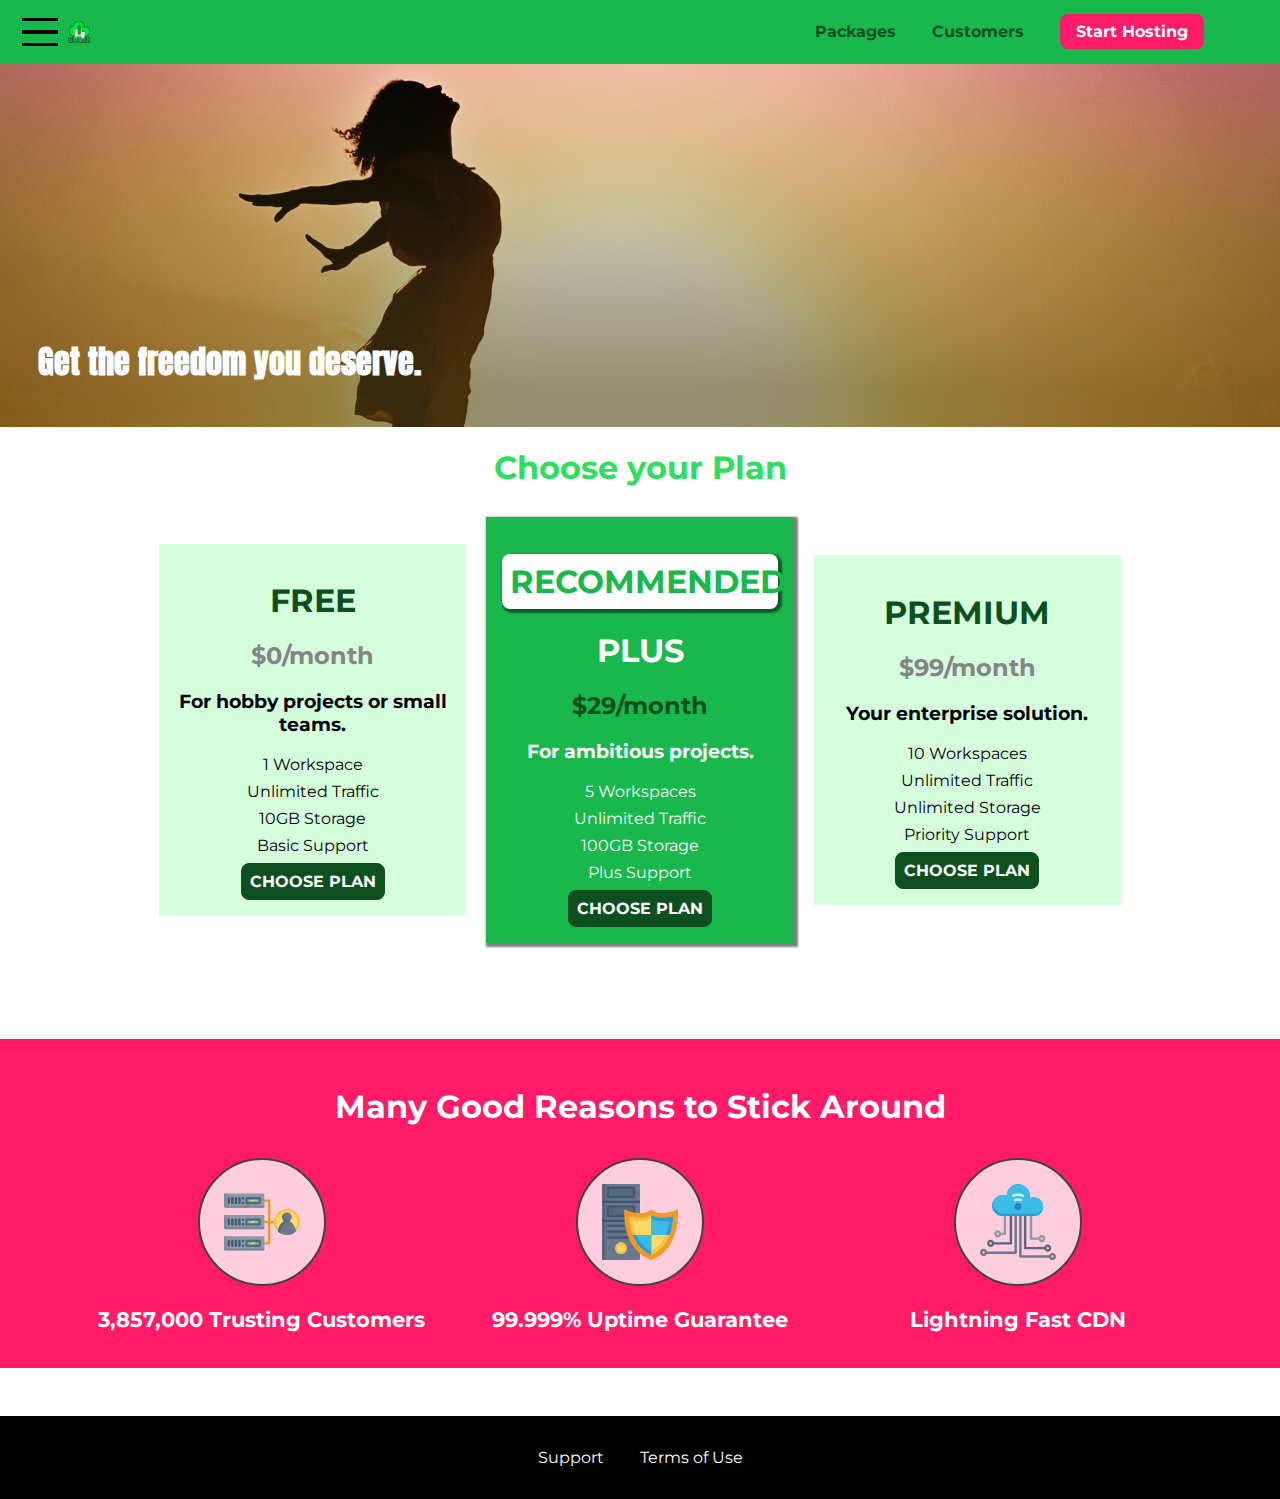
==== commit 6aa75dad: "added a toggle button for the manu and a mobile nav" ====
--- a/index.html
+++ b/index.html
@@ -27,6 +27,11 @@
     </div>
     <header class="main-header">
         <div>
+            <button class="toggle-button">
+                <span class="toggle-button__bar"></span>
+                <span class="toggle-button__bar"></span>
+                <span class="toggle-button__bar"></span>
+            </button>
             <a href="index.html" class="main-header__brand">
                 <img src="./images/uhost-icon.png" alt="uHost - Your favorite hosting company">
             </a>
@@ -45,6 +50,19 @@
             </ul>
         </nav>
     </header>
+    <nav class="mobile-nav">
+        <ul class="mobile-nav__items">
+            <li class="mobile-nav__item">
+                <a href="packages/index.html">Packages</a>
+            </li>
+            <li class="mobile-nav__item">
+                <a href="customers/index.html">Customers</a>
+            </li>
+            <li class="mobile-nav__item mobile-nav__item--cta">
+                <a href="start-hosting/index.html">Start Hosting</a>
+            </li>
+        </ul>
+    </nav>
     <main>
         <section id="product-overview">
             <h1>Get the freedom you deserve.</h1>
--- a/shared.css
+++ b/shared.css
@@ -34,6 +34,29 @@
     vertical-align: middle;
 }
 
+.toggle-button {
+    width: 3rem;
+    background: transparent;
+    border: none;
+    cursor: pointer;
+    padding-top: 0;
+    padding-bottom: 0;
+    vertical-align: middle;
+  }
+  
+  .toggle-button:focus {
+    outline: none;
+  }
+  
+  .toggle-button__bar {
+    width: 100%;
+    height: 0.2rem;
+    background: black;
+    display: block;
+    margin: 0.6rem 0;
+  }
+  
+
 .main-header__brand {
     color: #0e4f1f;
     text-decoration: none;
@@ -41,6 +64,7 @@
     font-size: 1.4rem;
     height: 1.4rem;
     display: inline-block;
+    vertical-align: middle;
 }
 
 .main-header__brand img {
@@ -50,7 +74,7 @@
 .main-nav {
     display: inline-block;
     text-align: right;
-    width: calc(100% - 74px);
+    width: calc(100% - 122px);
     vertical-align: middle;
 }
 
@@ -67,7 +91,8 @@
     
 }
 
-.main-nav__item a {
+.main-nav__item a,
+.mobile-nav__item a {
     text-decoration: none;
     color: #0e4f1f;
     font-weight: bold;
@@ -80,7 +105,8 @@
     border-bottom: 5px solid white;
 }
 
-.main-nav__item--cta a {
+.main-nav__item--cta a,
+.mobile-nav__item--cta a {
     color: white;
     background: #ff1b68;
     padding: 0.5rem 1rem;
@@ -88,7 +114,9 @@
 }
 
 .main-nav__item--cta a:hover,
-.main-nav__item--cta a:active {
+.main-nav__item--cta a:active,
+.mobile-nav__item--cta a:hover,
+.mobile-vav__item--cta a:active {
     color: #ff1b68;
     background: white;
     border-bottom: none;
@@ -146,3 +174,30 @@
     outline: none;
 }
 
+.mobile-nav {
+    display: none;
+    position: fixed;
+    z-index: 101;
+    top: 0;
+    left: 0;
+    background: white;
+    width: 80%;
+    height: 100vh;
+  }
+  
+  .mobile-nav__items {
+    width: 90%;
+    height: 100%;
+    list-style: none;
+    margin: 10% auto;
+    padding: 0;
+    text-align: center;
+  }
+  
+  .mobile-nav__item {
+    margin: 1rem 0;
+  }
+  
+  .mobile-nav__item a {
+    font-size: 1.5rem;
+  }
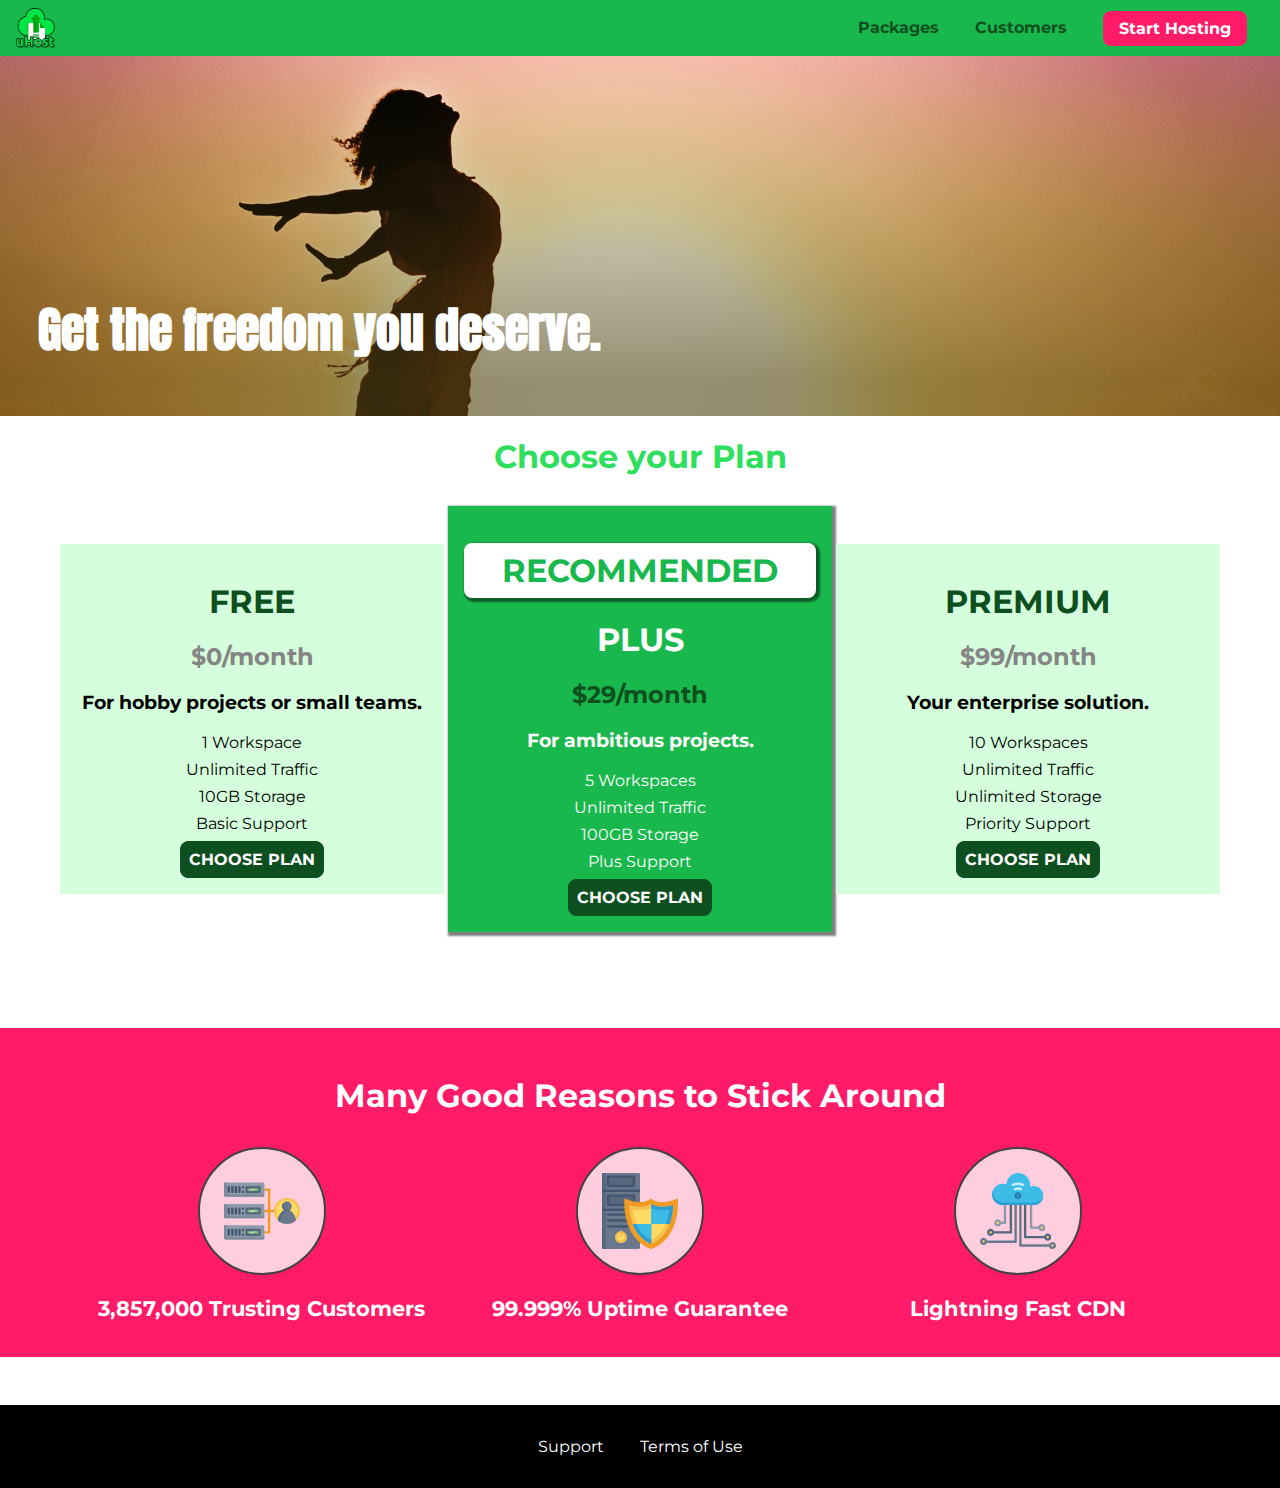
==== commit 570dbc81: "removed the family font links from all index.html and used the @import method from google fonts in t" ====
--- a/index.html
+++ b/index.html
@@ -4,14 +4,9 @@
 <head>
     <meta charset="UTF-8">
     <meta http-equiv="X-UA-Compatible" content="ie=edge">
+    <meta name="vieport" content="width=device-width, initial-scale=1.0">
     <title>uHost</title>
     <link rel="shortcut icon" href="favicon.png">
-    <link rel="preconnect" href="https://fonts.googleapis.com">
-    <link rel="preconnect" href="https://fonts.gstatic.com" crossorigin>
-    <link href="https://fonts.googleapis.com/css2?family=Anton&display=swap" rel="stylesheet">
-    <link rel="preconnect" href="https://fonts.googleapis.com">
-    <link rel="preconnect" href="https://fonts.gstatic.com" crossorigin>
-    <link href="https://fonts.googleapis.com/css2?family=Montserrat:ital,wght@0,400;0,500;1,400&display=swap" rel="stylesheet">
     <link rel="stylesheet" href="shared.css">
     <link rel="stylesheet" href="style.css">
 </head>
--- a/shared.css
+++ b/shared.css
@@ -1,3 +1,5 @@
+@import url('https://fonts.googleapis.com/css2?family=Anton&family=Montserrat:wght@400;700&family=Roboto&display=swap');
+
 * {
     box-sizing: border-box;
 }
@@ -5,6 +7,11 @@
 body {
     font-family: 'Montserrat', sans-serif;
     margin: 0;
+}
+
+main {
+    min-height: calc(100vh - 3.5rem - 8rem);
+    margin-top: 3.5rem;
 }
 
 .backdrop {
@@ -61,8 +68,7 @@
     color: #0e4f1f;
     text-decoration: none;
     font-weight: bold;
-    font-size: 1.4rem;
-    height: 1.4rem;
+    height: 2.5rem;
     display: inline-block;
     vertical-align: middle;
 }
@@ -72,17 +78,13 @@
 }
 
 .main-nav {
-    display: inline-block;
-    text-align: right;
-    width: calc(100% - 122px);
-    vertical-align: middle;
+    display: none;
 }
 
 .main-nav__items {
     margin: 0;
     padding: 0;
     list-style: none;
-    
 }
 
 .main-nav__item {
@@ -122,6 +124,20 @@
     border-bottom: none;
 }
 
+@media (min-width: 40rem) {
+    .toggle-button {
+        display: none;
+    }
+
+    .main-nav {
+        display: inline-block;
+        text-align: right;
+        width: calc(100% - 44px);
+        vertical-align: middle;
+    }
+
+  }
+
 .main-footer {
     background: black;
     color: white;
@@ -137,8 +153,8 @@
 }
 
 .main-footer__link {
-    display: inline-block;
-    margin: 0 1rem;
+    display: block;
+    margin: 1rem 0;
 }
 
 .main-footer__link a {
@@ -172,6 +188,13 @@
 
 .button:focus {
     outline: none;
+}
+
+.button[disabled] {
+    cursor: not-allowed;
+    border: #a1a1a1;
+    background: #ccc;
+    color: #a1a1a1;
 }
 
 .mobile-nav {
@@ -201,3 +224,14 @@
   .mobile-nav__item a {
     font-size: 1.5rem;
   }
+
+  .open {
+    display: block !important;
+  }
+
+  @media (min-width: 40rem) {
+    .main-footer__link {
+        display: inline-block;
+        margin: 0 1rem;
+    }
+  }
--- a/style.css
+++ b/style.css
@@ -1,12 +1,11 @@
 #product-overview {
-    background: linear-gradient(to top, rgba(80, 68, 18, 0.6) 10%, transparent), url(./images/freedom.jpg) left 10% bottom 75%/cover no-repeat border-box;
+    background: linear-gradient(to top, rgba(80, 68, 18, 0.6) 10%, transparent), url("./images/freedom.jpg") center/cover no-repeat border-box;
     /* background-size: cover;
     background-position: left 10% top 20%;
     background-repeat: no-repeat; */
     width: 100vw;
     height: 43vh;
     /* padding: 0.7rem; */
-    margin-top: 2.5rem;
     position: relative;
     /* background-origin: border-box;
     background-clip: border-box; */
@@ -19,36 +18,41 @@
     color: white;
     font-family: 'Anton', sans-serif;
     position: absolute;
-    bottom: 5%;
+    bottom: 5%; 
     left: 3%;
-}
+    font-size: 1.6rem;
+}
+
+@media (min-width: 40rem) {
+    #product-overview {
+        height: 40vh;
+        background-position: 50% 25%;
+    }
+
+    #product-overview h1 {
+        font-size: 3rem;
+    }
+}
+
 
 .section-title {
     color: #2ddf5c;
     text-align: center;
 }
 
-.plan__list {
-    width: 80%;
-    margin: auto;
-    text-align: center;
-}
-
 .plan {
     background: #d5ffdc;
     text-align: center;
     padding: 1rem;
-    margin: 0.5rem;
+    margin: 0.5rem 0;
     margin-bottom: 1rem;
-    display: inline-block;
-    width: 30%;
-    vertical-align: middle;
+    width: 100%;
+    /* vertical-align: middle; */
 }
 
 .plan--highlighted {
     background: #19b84c;
     color: white;
-    box-shadow: 2px 2px 2px 2px rgb(0, 0, 0, .5);
 }
 
 .plan__annotation {
@@ -85,7 +89,24 @@
     margin: 0.5rem 0;
 }
 
-
+@media (min-width: 40rem) {
+    .plan__list {
+    width: 100%;
+    text-align: center;
+    }
+
+    .plan {
+        display: inline-block;
+        width: 30%;
+        vertical-align: middle;
+        min-width: 13rem;
+        max-width: 25rem;
+    }
+
+    .plan--highlighted {
+        box-shadow: 2px 2px 2px 2px rgb(0, 0, 0, .5);
+    }
+}
 
 #key-features {
     background: #ff1b68;
@@ -93,6 +114,7 @@
     padding: 1rem;
 }
 
+
 #key-features .section-title {
     color: white;
     margin: 2rem;
@@ -105,11 +127,6 @@
     text-align: center;
 }
 
-.key-feature {
-    display: inline-block;
-    width: 30%;
-    vertical-align: top;
-}
 
 .key-feature__image {
     background: #ffcede;
@@ -127,6 +144,15 @@
     font-weight: bold;
     color: white;
     font-size: 1.3rem;
+}
+
+@media (min-width: 40rem) {
+    .key-feature {
+        display: inline-block;
+        width: 30%;
+        max-width: 25rem;
+        vertical-align: top;
+    }
 }
 
 .modal {
